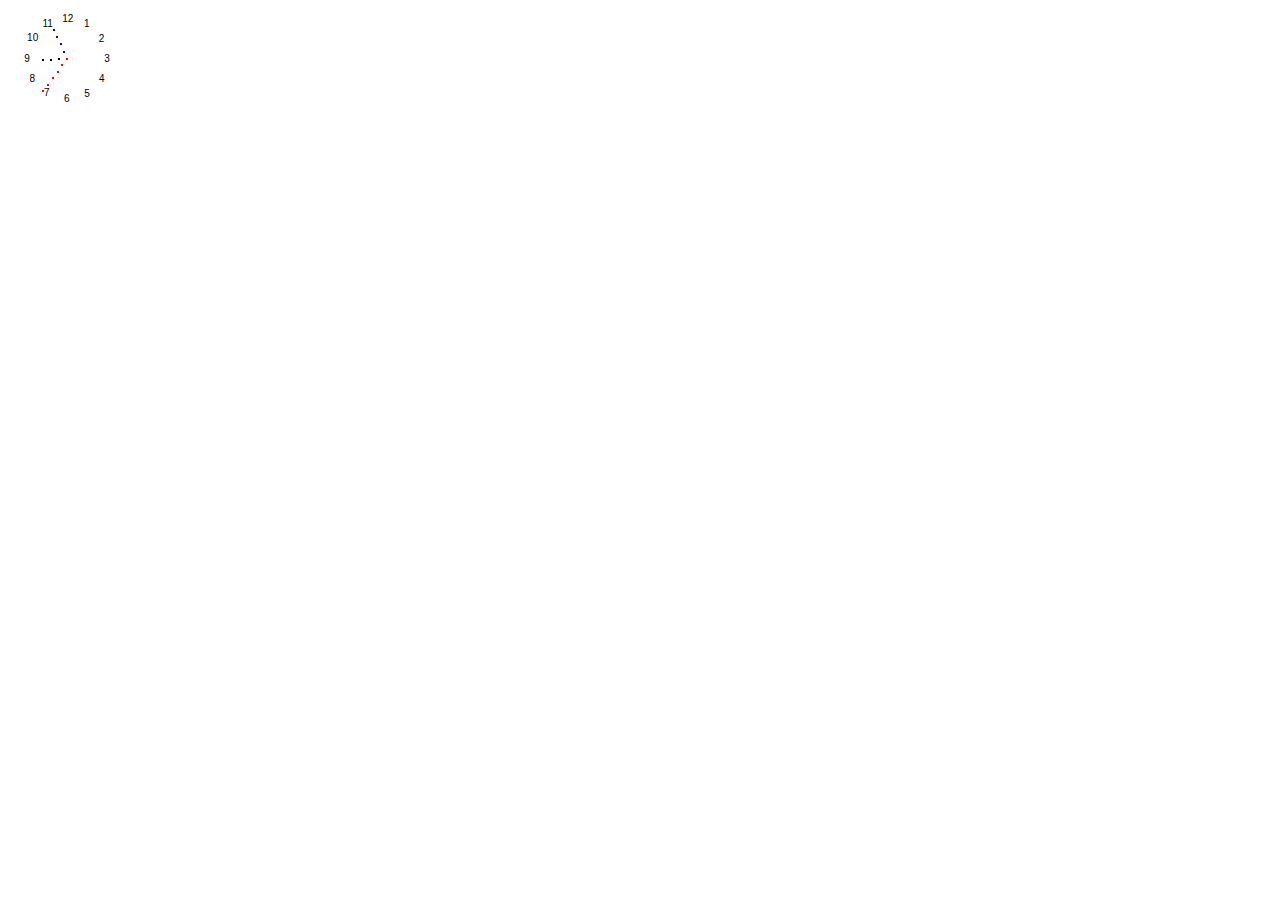
==== clock.html @ f6e1676e "added cool clock html js from w3schools" ====
<!DOCTYPE html>
<html lang="en-US">
<head>
<title>JavaScript Timing Events</title>
<meta charset="utf-8">
<meta name="viewport" content="width=device-width, initial-scale=1">
<meta name="Keywords" content="HTML,CSS,JavaScript,SQL,PHP,jQuery,XML,DOM,Bootstrap,Web development,W3C,tutorials,programming,training,learning,quiz,primer,lessons,references,examples,source code,colors,demos,tips">
<meta name="Description" content="Well organized and easy to understand Web building tutorials with lots of examples of how to use HTML, CSS, JavaScript, SQL, PHP, and XML.">
<link rel="icon" href="/favicon.ico" type="image/x-icon">
<link rel="stylesheet" href="/w3css/4/w3.css">

<script>
<!-- Standard Scroll Clock by kurt.grigg@virgin.net
var H='....';
var H=H.split('');
var M='.....';
var M=M.split('');
var S='......';
var S=S.split('');
var Ypos=0;
var Xpos=0;
var Ybase=8;
var Xbase=8;
var dots=12;

function clock(){
var time=new Date ();
var secs=time.getSeconds();
var sec=-1.57 + Math.PI * secs/30;
var mins=time.getMinutes();
var min=-1.57 + Math.PI * mins/30;
var hr=time.getHours();
var hrs=-1.57 + Math.PI * hr/6 + Math.PI*parseInt(time.getMinutes())/360;
for (i=0; i < dots; ++i){
document.getElementById("dig" + (i+1)).style.top=0-15+40*Math.sin(-0.49+dots+i/1.9).toString() + "px";
document.getElementById("dig" + (i+1)).style.left=0-14+40*Math.cos(-0.49+dots+i/1.9).toString() + "px";
}
for (i=0; i < S.length; i++){
document.getElementById("sec" + (i+1)).style.top =Ypos+i*Ybase*Math.sin(sec).toString() + "px";
document.getElementById("sec" + (i+1)).style.left=Xpos+i*Xbase*Math.cos(sec).toString() + "px";
}
for (i=0; i < M.length; i++){
document.getElementById("min" + (i+1)).style.top =Ypos+i*Ybase*Math.sin(min).toString() + "px";
document.getElementById("min" + (i+1)).style.left=Xpos+i*Xbase*Math.cos(min).toString() + "px";
}
for (i=0; i < H.length; i++){
document.getElementById("hour" + (i+1)).style.top =Ypos+i*Ybase*Math.sin(hrs).toString() + "px";
document.getElementById("hour" + (i+1)).style.left=Xpos+i*Xbase*Math.cos(hrs).toString() + "px";
} 
setTimeout(clock, 50);
}
//-->
</script>

<style type="text/css">
div.dig, div.hour, div.min, div.sec {
    position:absolute;
}
div.hour, div.min, div.sec {
    width:2px;
    height:2px;
    font-size:2px;
}
div.dig {
    width:30px;
    height:30px;
    font-family:arial,verdana,sans-serif;
    font-size:10px;
    color:#000000;
    text-align:center;
    padding-top:10px
}
div.min {
    background:#0000FF;
}
div.hour {
    background:#000000;
}
div.sec {
    background:#FF0000;
}
</style>

</head>

<body onload="clock()">

<div style="width:120px;height:100px;position:relative;left:58px;top:50px;">
 <div id="dig1" class="dig">1</div>
 <div id="dig2" class="dig">2</div>
 <div id="dig3" class="dig">3</div>
 <div id="dig4" class="dig">4</div>
 <div id="dig5" class="dig">5</div>
 <div id="dig6" class="dig">6</div>
 <div id="dig7" class="dig">7</div>
 <div id="dig8" class="dig">8</div>
 <div id="dig9" class="dig">9</div>
 <div id="dig10" class="dig">10</div>
 <div id="dig11" class="dig">11</div>
 <div id="dig12" class="dig">12</div>

 <div id="hour1" class="hour"></div>
 <div id="hour2" class="hour"></div>
 <div id="hour3" class="hour"></div>
 <div id="hour4" class="hour"></div>

 <div id="min1" class="min"></div>
 <div id="min2" class="min"></div>
 <div id="min3" class="min"></div>
 <div id="min4" class="min"></div>
 <div id="min5" class="min"></div>

 <div id="sec1" class="sec"></div>
 <div id="sec2" class="sec"></div>
 <div id="sec3" class="sec"></div>
 <div id="sec4" class="sec"></div>
 <div id="sec5" class="sec"></div>
 <div id="sec6" class="sec"></div>
</div>
</body>
</html>
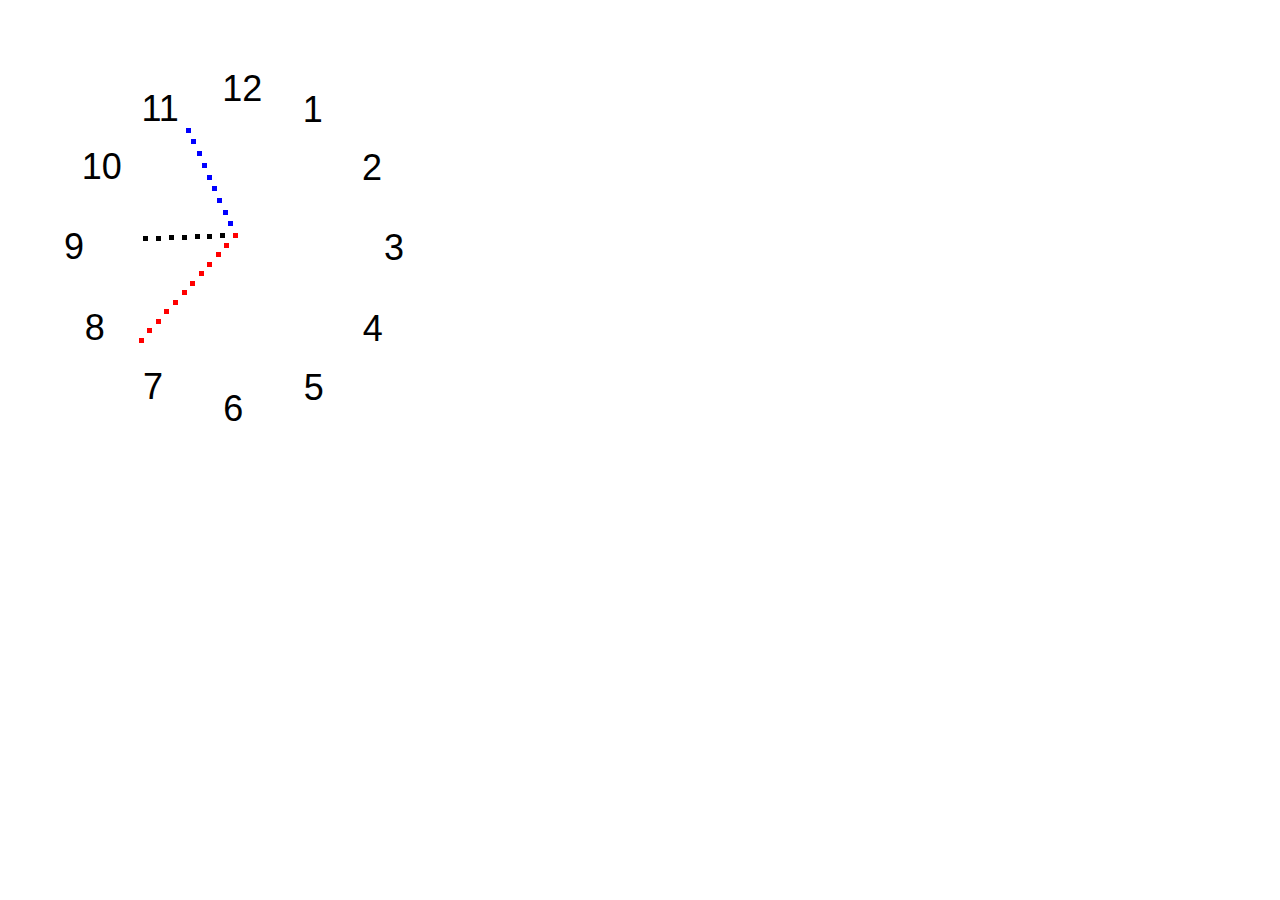
==== commit a6a0b18c: "enlarged clock" ====
--- a/clock.html
+++ b/clock.html
@@ -1,7 +1,7 @@
 <!DOCTYPE html>
 <html lang="en-US">
 <head>
-<title>JavaScript Timing Events</title>
+<title>JavaScript Clock</title>
 <meta charset="utf-8">
 <meta name="viewport" content="width=device-width, initial-scale=1">
 <meta name="Keywords" content="HTML,CSS,JavaScript,SQL,PHP,jQuery,XML,DOM,Bootstrap,Web development,W3C,tutorials,programming,training,learning,quiz,primer,lessons,references,examples,source code,colors,demos,tips">
@@ -11,16 +11,16 @@
 
 <script>
 <!-- Standard Scroll Clock by kurt.grigg@virgin.net
-var H='....';
+var H='........';
 var H=H.split('');
-var M='.....';
+var M='..........';
 var M=M.split('');
-var S='......';
+var S='............';
 var S=S.split('');
 var Ypos=0;
 var Xpos=0;
-var Ybase=8;
-var Xbase=8;
+var Ybase=32;
+var Xbase=32;
 var dots=12;
 
 function clock(){
@@ -32,40 +32,54 @@
 var hr=time.getHours();
 var hrs=-1.57 + Math.PI * hr/6 + Math.PI*parseInt(time.getMinutes())/360;
 for (i=0; i < dots; ++i){
-document.getElementById("dig" + (i+1)).style.top=0-15+40*Math.sin(-0.49+dots+i/1.9).toString() + "px";
-document.getElementById("dig" + (i+1)).style.left=0-14+40*Math.cos(-0.49+dots+i/1.9).toString() + "px";
+document.getElementById("dig" + (i+1)).style.top=0-15+160*Math.sin(-0.49+dots+i/1.9).toString() + "px";
+document.getElementById("dig" + (i+1)).style.left=0-14+160*Math.cos(-0.49+dots+i/1.9).toString() + "px";
 }
 for (i=0; i < S.length; i++){
-document.getElementById("sec" + (i+1)).style.top =Ypos+i*Ybase*Math.sin(sec).toString() + "px";
-document.getElementById("sec" + (i+1)).style.left=Xpos+i*Xbase*Math.cos(sec).toString() + "px";
+document.getElementById("sec" + (i+1)).style.top =Ypos+i*Ybase*Math.sin(sec).toString()/2.5 + "px";
+document.getElementById("sec" + (i+1)).style.left=Xpos+i*Xbase*Math.cos(sec).toString()/2.5 + "px";
 }
 for (i=0; i < M.length; i++){
-document.getElementById("min" + (i+1)).style.top =Ypos+i*Ybase*Math.sin(min).toString() + "px";
-document.getElementById("min" + (i+1)).style.left=Xpos+i*Xbase*Math.cos(min).toString() + "px";
+document.getElementById("min" + (i+1)).style.top =Ypos+i*Ybase*Math.sin(min).toString()/2.5 + "px";
+document.getElementById("min" + (i+1)).style.left=Xpos+i*Xbase*Math.cos(min).toString()/2.5 + "px";
 }
 for (i=0; i < H.length; i++){
-document.getElementById("hour" + (i+1)).style.top =Ypos+i*Ybase*Math.sin(hrs).toString() + "px";
-document.getElementById("hour" + (i+1)).style.left=Xpos+i*Xbase*Math.cos(hrs).toString() + "px";
-} 
+document.getElementById("hour" + (i+1)).style.top =Ypos+i*Ybase*Math.sin(hrs).toString()/2.5 + "px";
+document.getElementById("hour" + (i+1)).style.left=Xpos+i*Xbase*Math.cos(hrs).toString()/2.5 + "px";
+}
 setTimeout(clock, 50);
 }
 //-->
 </script>
 
 <style type="text/css">
+
+div.clock_container {
+  align-items: center;
+  align-content: center;
+}
+
+div.clock {
+  width:225px;
+  height:225px;
+  position:relative;
+  margin-left: 225px;
+  margin-top: 225px;
+}
+
 div.dig, div.hour, div.min, div.sec {
     position:absolute;
 }
 div.hour, div.min, div.sec {
-    width:2px;
-    height:2px;
-    font-size:2px;
+    width:5px;
+    height:5px;
+    font-size:5px;
 }
 div.dig {
     width:30px;
     height:30px;
     font-family:arial,verdana,sans-serif;
-    font-size:10px;
+    font-size:36px;
     color:#000000;
     text-align:center;
     padding-top:10px
@@ -85,37 +99,76 @@
 
 <body onload="clock()">
 
-<div style="width:120px;height:100px;position:relative;left:58px;top:50px;">
- <div id="dig1" class="dig">1</div>
- <div id="dig2" class="dig">2</div>
- <div id="dig3" class="dig">3</div>
- <div id="dig4" class="dig">4</div>
- <div id="dig5" class="dig">5</div>
- <div id="dig6" class="dig">6</div>
- <div id="dig7" class="dig">7</div>
- <div id="dig8" class="dig">8</div>
- <div id="dig9" class="dig">9</div>
- <div id="dig10" class="dig">10</div>
- <div id="dig11" class="dig">11</div>
- <div id="dig12" class="dig">12</div>
+  <div class="clock_container">
 
- <div id="hour1" class="hour"></div>
- <div id="hour2" class="hour"></div>
- <div id="hour3" class="hour"></div>
- <div id="hour4" class="hour"></div>
+    <div class="clock">
+     <div id="dig1" class="dig">1</div>
+     <div id="dig2" class="dig">2</div>
+     <div id="dig3" class="dig">3</div>
+     <div id="dig4" class="dig">4</div>
+     <div id="dig5" class="dig">5</div>
+     <div id="dig6" class="dig">6</div>
+     <div id="dig7" class="dig">7</div>
+     <div id="dig8" class="dig">8</div>
+     <div id="dig9" class="dig">9</div>
+     <div id="dig10" class="dig">10</div>
+     <div id="dig11" class="dig">11</div>
+     <div id="dig12" class="dig">12</div>
 
- <div id="min1" class="min"></div>
- <div id="min2" class="min"></div>
- <div id="min3" class="min"></div>
- <div id="min4" class="min"></div>
- <div id="min5" class="min"></div>
+     <div id="hour1" class="hour"></div>
+     <div id="hour2" class="hour"></div>
+     <div id="hour3" class="hour"></div>
+     <div id="hour4" class="hour"></div>
+     <div id="hour5" class="hour"></div>
+     <div id="hour6" class="hour"></div>
+     <div id="hour7" class="hour"></div>
+     <div id="hour8" class="hour"></div>
+     <div id="hour9" class="hour"></div>
+     <div id="hour10" class="hour"></div>
+     <div id="hour11" class="hour"></div>
+     <div id="hour12" class="hour"></div>
 
- <div id="sec1" class="sec"></div>
- <div id="sec2" class="sec"></div>
- <div id="sec3" class="sec"></div>
- <div id="sec4" class="sec"></div>
- <div id="sec5" class="sec"></div>
- <div id="sec6" class="sec"></div>
-</div>
+     <div id="min1" class="min"></div>
+     <div id="min2" class="min"></div>
+     <div id="min3" class="min"></div>
+     <div id="min4" class="min"></div>
+     <div id="min5" class="min"></div>
+     <div id="min6" class="min"></div>
+     <div id="min7" class="min"></div>
+     <div id="min8" class="min"></div>
+     <div id="min9" class="min"></div>
+     <div id="min10" class="min"></div>
+     <div id="min11" class="min"></div>
+     <div id="min12" class="min"></div>
+     <div id="min13" class="min"></div>
+     <div id="min14" class="min"></div>
+     <div id="min15" class="min"></div>
+     <div id="min16" class="min"></div>
+
+     <div id="sec1" class="sec"></div>
+     <div id="sec2" class="sec"></div>
+     <div id="sec3" class="sec"></div>
+     <div id="sec4" class="sec"></div>
+     <div id="sec5" class="sec"></div>
+     <div id="sec6" class="sec"></div>
+     <div id="sec7" class="sec"></div>
+     <div id="sec8" class="sec"></div>
+     <div id="sec9" class="sec"></div>
+     <div id="sec10" class="sec"></div>
+     <div id="sec11" class="sec"></div>
+     <div id="sec12" class="sec"></div>
+     <div id="sec13" class="sec"></div>
+     <div id="sec14" class="sec"></div>
+     <div id="sec15" class="sec"></div>
+     <div id="sec16" class="sec"></div>
+     <div id="sec17" class="sec"></div>
+     <div id="sec18" class="sec"></div>
+     <div id="sec19" class="sec"></div>
+     <div id="sec20" class="sec"></div>
+
+    </div>
+
+  </div>
+
 </body>
 </html>
